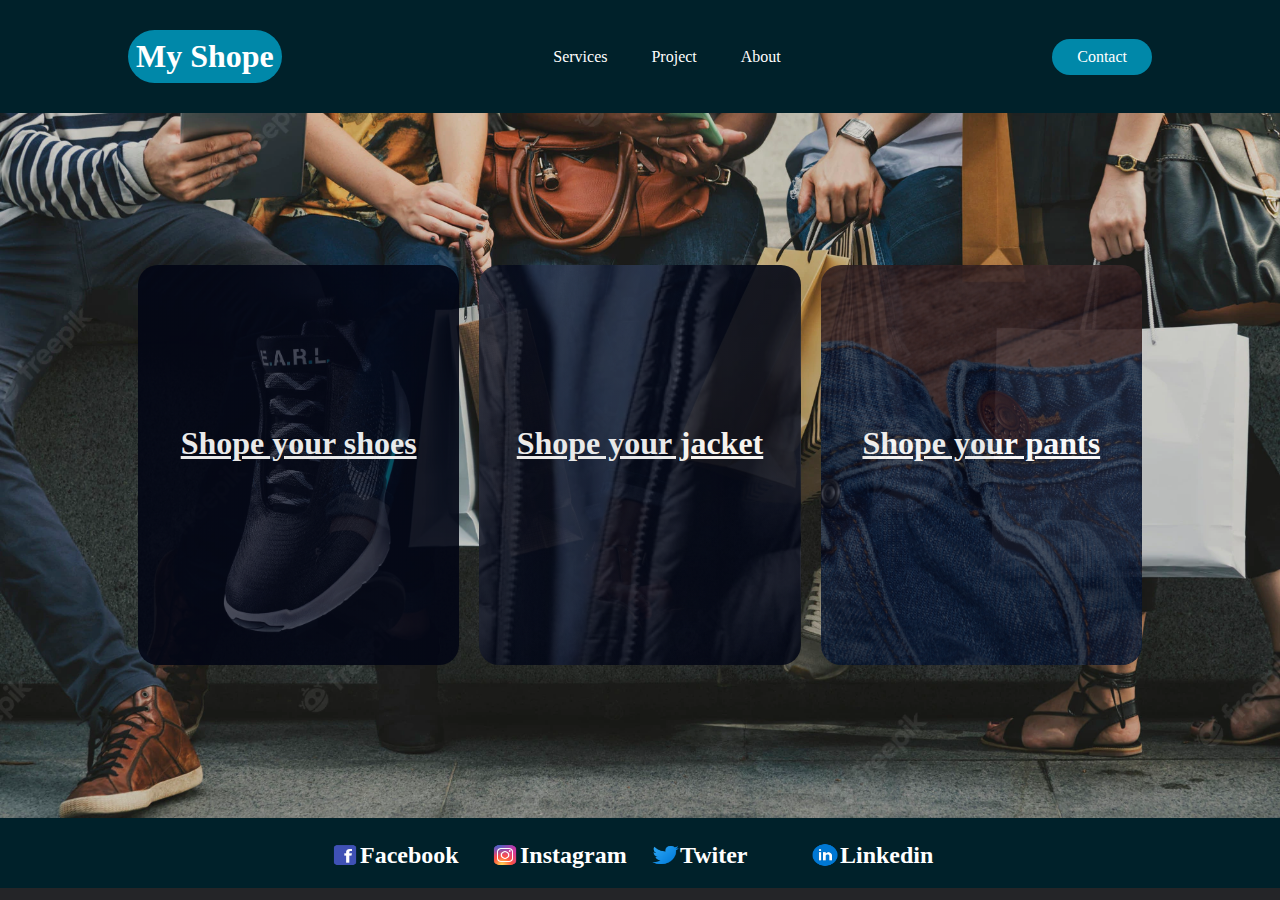
==== index.html @ e3060bf1 "Add files via upload" ====
<!DOCTYPE html>
<html lang="en">
<head>
    <meta charset="UTF-8">
    <meta http-equiv="X-UA-Compatible" content="IE=edge">
    <meta name="viewport" content="width=device-width, initial-scale=1.0">
    <link rel="stylesheet" href="/style.a6dae8f7.css">
    <title>My Shope</title>
<script src="/style.a6dae8f7.js"></script></head>
<body>
    
    <div class="container">
        <header class="container-header">

            <h1 class="container-header-logo">My Shope</h1>
    
            <nav class="container-header-nav_bar">
                <ul>
                    <li><a href="/others\services.html">Services</a></li>
                    <li><a href="/others\project.html">Project</a></li>
                    <li><a href="/others\about.html">About</a></li>
                </ul>
            </nav>
    
            <a href="#" class="container-header-button">Contact</a>
    
        </header>

        <div class="container-content">
            
            <div class="container-content-first_articul">
                
                
                <a href="#">

                    <h1>Shope your shoes</h1>

                    <h3>Lorem ipsum dolor sit amet, consectetur adipisicing elit. Dignissimos consequatur adipisci libero praesentium voluptatibus dicta ipsum, maiores voluptatum inventore aut.</h3>
                    

                </a>

            </div>

            <div class="container-content-second_articul">
                
                
                <a href="#">

                    <h1>Shope your jacket</h1>

                    <h3>Lorem ipsum dolor sit amet, consectetur adipisicing elit. Dignissimos consequatur adipisci libero praesentium voluptatibus dicta ipsum, maiores voluptatum inventore aut.  </h3>
                    

                </a>

            </div>

            <div class="container-content-third_articul">
                
                
                <a href="#">

                    <h1>Shope your pants</h1>

                    <h3>Lorem ipsum dolor sit amet, consectetur adipisicing elit. Dignissimos consequatur adipisci libero praesentium voluptatibus dicta ipsum, maiores voluptatum inventore aut.</h3>
                    

                </a>

            </div>
        </div>

        <div class="container-footer">

            <div class="container-footer-links">

                <a href="https://www.facebook.com/zargou.zargou.3990418"><img src="./icons8-facebook-48.d5182056.png" alt=""> <h2>Facebook</h2></a>
                <a href="https://www.instagram.com/z_a_r_g_o_u__/"><img src="./icons8-instagram-48.c022b75d.png" alt=""> <h2>Instagram</h2></a>
                <a href="https://twitter.com/?lang=en"><img src="./icons8-twitter-48.7b5a335d.png" alt=""> <h2>Twiter</h2></a>
                <a href="https://www.linkedin.com/in/zargou-nawfel-35844823b/"><img src="./icons8-linkedin-circled-48.210341ef.png" alt=""> <h2>Linkedin</h2></a>

            </div>
            

        </div>

    </div>

</body>
</html>
---- style.a6dae8f7.css ----
.container-header-nav_bar li a:hover, .container-header-logo {
  cursor: pointer;
  color: #fff;
  background-color: rgb(0, 136, 169);
  padding: 8px;
  border: none;
  border-radius: 50px;
}

* {
  box-sizing: border-box;
  padding: 0;
  margin: 0;
  background-color: #242528;
}

.container {
  height: 100vh;
  width: 100%;
}
.container-header {
  display: flex;
  justify-content: space-between;
  align-items: center;
  padding: 30px 10%;
  background-color: #00212a;
  /*         background-image: url(../imgs/download.jfif);
          background-repeat: no-repeat;
          background-position: center; */
}
@media only screen and (max-width: 900px) {
  .container-header {
    width: 100%;
  }
}
.container-header-nav_bar {
  list-style: none;
  background-color: transparent;
}
.container-header-nav_bar ul {
  background-color: transparent;
}
.container-header-nav_bar li {
  display: inline-block;
  padding: 0px 20px;
  background-color: transparent;
}
.container-header-nav_bar li a {
  transition: all 0.3s ease 0s;
  text-decoration: none;
  color: #fff;
  background-color: transparent;
}
.container-header-button {
  padding: 9px 25px;
  background-color: rgb(0, 136, 169);
  border: none;
  border-radius: 50px;
  cursor: pointer;
  transition: all 0.3s ease 0s;
  text-decoration: none;
  color: #fff;
}
.container-header-button:hover {
  background-color: rgba(0, 136, 169, 0.8);
}
.container-content {
  color: #fff;
  display: flex;
  background-image: url(./shoping.6d534942.webp);
  background-repeat: no-repeat;
  background-position: center;
  background-size: cover;
  justify-content: space-between;
  align-items: center;
  padding: 30px 10%;
  height: 78.3vh;
}
.container-content-first_articul {
  background-image: linear-gradient(rgba(4, 9, 30, 0.7), rgba(4, 9, 30, 0.7)), url(./shoes.d2956028.jpg);
  background-position: center;
  background-size: cover;
  width: 400px;
  height: 400px;
  margin-left: 10px;
  margin-right: 10px;
  border-radius: 20px;
  overflow: hidden;
  transition: 0.4s;
  opacity: 0.9;
}
.container-content-first_articul:hover {
  background-image: linear-gradient(rgba(4, 9, 30, 0.7), rgba(4, 9, 30, 0.7)), url(./shoes.d2956028.jpg);
  color: #fff;
  width: 480px;
  height: 410px;
  opacity: 1;
}
.container-content-first_articul a {
  text-decoration: none;
  color: #fff;
  background: transparent;
  text-align: center;
  cursor: default;
}
.container-content-first_articul a h1 {
  background: transparent;
  padding: 10px;
  margin-top: 150px;
  text-decoration: underline;
  transition: ease 0.7s;
}
.container-content-first_articul a h3 {
  background: transparent;
  color: rgba(178, 229, 241, 0.8);
  opacity: 0;
  padding: 10px;
  height: 100%;
  margin-top: 200px;
  text-align: left;
  transition: ease 0.7s;
}
.container-content-first_articul:hover h1 {
  margin-top: 0;
  text-decoration: underline;
}
.container-content-first_articul:hover h3 {
  opacity: 1;
  margin-top: 100px;
}
.container-content-second_articul {
  background-image: linear-gradient(rgba(4, 9, 30, 0.7), rgba(4, 9, 30, 0.7)), url(./jacket.e69d5855.webp);
  background-position: center;
  background-size: cover;
  width: 400px;
  height: 400px;
  margin-left: 10px;
  margin-right: 10px;
  border-radius: 20px;
  overflow: hidden;
  transition: 0.4s;
  opacity: 0.9;
}
.container-content-second_articul:hover {
  background-image: linear-gradient(rgba(4, 9, 30, 0.7), rgba(4, 9, 30, 0.7)), url(./jacket.e69d5855.webp);
  color: #fff;
  width: 480px;
  opacity: 1;
  height: 410px;
}
.container-content-second_articul a {
  text-decoration: none;
  color: #fff;
  background: transparent;
  text-align: center;
  cursor: default;
}
.container-content-second_articul a h1 {
  background: transparent;
  text-decoration: underline;
  padding: 10px;
  margin-top: 150px;
  transition: ease 0.7s;
}
.container-content-second_articul a h3 {
  background: transparent;
  color: rgba(178, 229, 241, 0.8);
  opacity: 0;
  padding: 10px;
  height: 100%;
  margin-top: 200px;
  text-align: left;
  transition: ease 0.7s;
}
.container-content-second_articul:hover h1 {
  margin-top: 0;
  text-decoration: underline;
}
.container-content-second_articul:hover h3 {
  opacity: 1;
  margin-top: 100px;
}
.container-content-third_articul {
  background-image: linear-gradient(rgba(4, 9, 30, 0.7), rgba(4, 9, 30, 0.7)), url(./pants.11ec73f5.jpg);
  background-position: center;
  background-size: cover;
  width: 400px;
  height: 400px;
  margin-left: 10px;
  margin-right: 10px;
  border-radius: 20px;
  overflow: hidden;
  transition: 0.4s;
  opacity: 0.9;
}
.container-content-third_articul:hover {
  background-image: linear-gradient(rgba(4, 9, 30, 0.7), rgba(4, 9, 30, 0.7)), url(./pants.11ec73f5.jpg);
  color: #fff;
  width: 480px;
  opacity: 1;
  height: 410px;
}
.container-content-third_articul a {
  text-decoration: none;
  color: #fff;
  background: transparent;
  text-align: center;
  cursor: default;
}
.container-content-third_articul a h1 {
  background: transparent;
  text-decoration: underline;
  padding: 10px;
  margin-top: 150px;
  transition: ease 0.7s;
}
.container-content-third_articul a h3 {
  background: transparent;
  color: rgba(178, 229, 241, 0.8);
  opacity: 0;
  padding: 10px;
  height: 100%;
  margin-top: 200px;
  text-align: left;
  transition: ease 0.7s;
}
.container-content-third_articul:hover h1 {
  margin-top: 0;
  text-decoration: underline;
}
.container-content-third_articul:hover h3 {
  opacity: 1;
  margin-top: 100px;
}
@media only screen and (max-width: 900px) {
  .container-content {
    display: inline-table;
    height: 150vh;
  }
  .container-content-first_articul {
    margin-bottom: 20px;
    width: 520px;
    height: 300px;
  }
  .container-content-first_articul:hover {
    width: 520px;
  }
  .container-content-second_articul {
    margin-bottom: 20px;
    width: 520px;
    height: 300px;
  }
  .container-content-second_articul:hover {
    width: 520px;
  }
  .container-content-third_articul {
    margin-bottom: 20px;
    width: 520px;
    height: 300px;
  }
  .container-content-third_articul:hover {
    width: 520px;
  }
}
.container-footer {
  height: 70px;
  width: 100%;
  padding-top: 14px;
  background-color: #00212a;
}
.container-footer-links {
  display: flex;
  justify-content: center;
  align-items: center;
  background-color: transparent;
}
.container-footer-links a {
  background: transparent;
  width: 150px;
  text-decoration: none;
  display: flex;
  margin-top: 10px;
  margin-left: 10px;
}
.container-footer-links a img {
  background-color: transparent;
  width: 30px;
  height: 26px;
}
.container-footer-links a h2 {
  background-color: transparent;
  color: #fff;
}
.container-footer-links a h2:hover {
  color: rgb(0, 136, 169);
}
@media only screen and (max-width: 900px) {
  .container-footer {
    height: 180px;
  }
  .container-footer-links {
    display: block;
  }
}

/*# sourceMappingURL=/style.a6dae8f7.css.map */
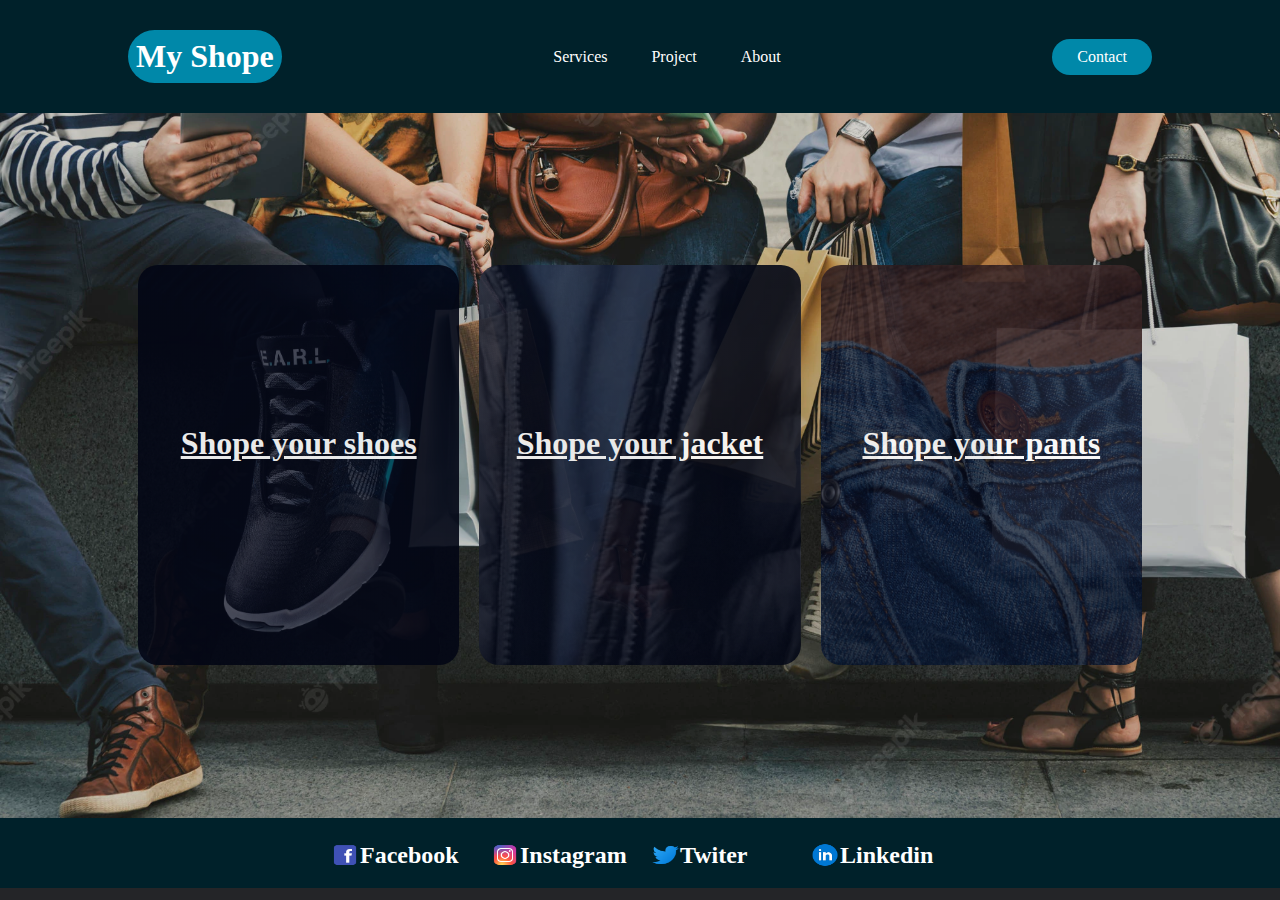
==== commit ecf74b4b: "Update index.html" ====
--- a/index.html
+++ b/index.html
@@ -4,9 +4,9 @@
     <meta charset="UTF-8">
     <meta http-equiv="X-UA-Compatible" content="IE=edge">
     <meta name="viewport" content="width=device-width, initial-scale=1.0">
-    <link rel="stylesheet" href="/style.a6dae8f7.css">
+    <link rel="stylesheet" href="./style.a6dae8f7.css">
     <title>My Shope</title>
-<script src="/style.a6dae8f7.js"></script></head>
+<script src="./style.a6dae8f7.js"></script></head>
 <body>
     
     <div class="container">
@@ -16,8 +16,8 @@
     
             <nav class="container-header-nav_bar">
                 <ul>
-                    <li><a href="/others\services.html">Services</a></li>
-                    <li><a href="/others\project.html">Project</a></li>
+                    <li><a href="/others/services.html">Services</a></li>
+                    <li><a href="/others/project.html">Project</a></li>
                     <li><a href="/others\about.html">About</a></li>
                 </ul>
             </nav>
@@ -88,4 +88,4 @@
     </div>
 
 </body>
-</html>+</html>
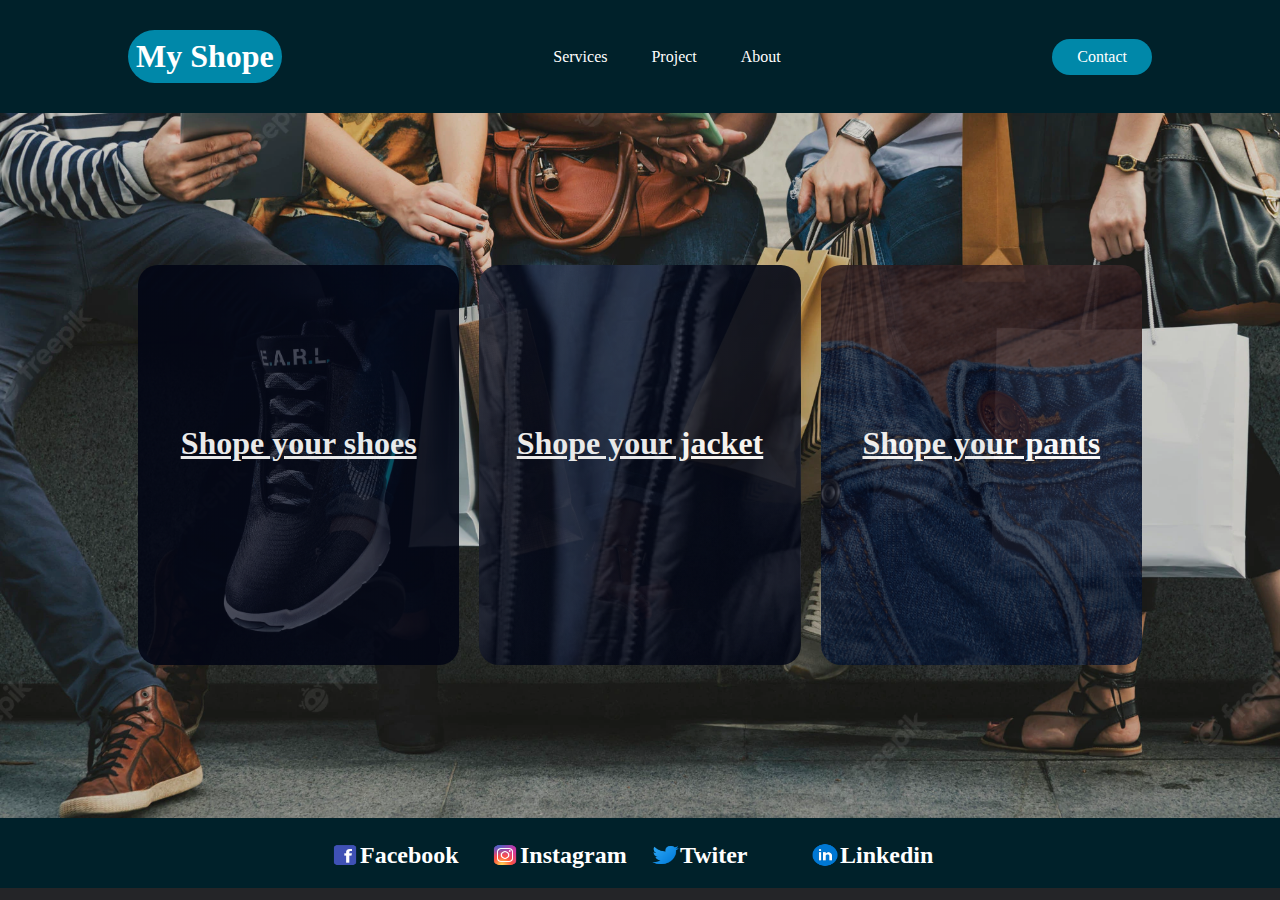
==== commit 271c47fb: "Update index.html" ====
--- a/index.html
+++ b/index.html
@@ -16,9 +16,9 @@
     
             <nav class="container-header-nav_bar">
                 <ul>
-                    <li><a href="/others/services.html">Services</a></li>
-                    <li><a href="/others/project.html">Project</a></li>
-                    <li><a href="/others\about.html">About</a></li>
+                    <li><a href="./others/services.html">Services</a></li>
+                    <li><a href="./others/project.html">Project</a></li>
+                    <li><a href="./others\about.html">About</a></li>
                 </ul>
             </nav>
     
